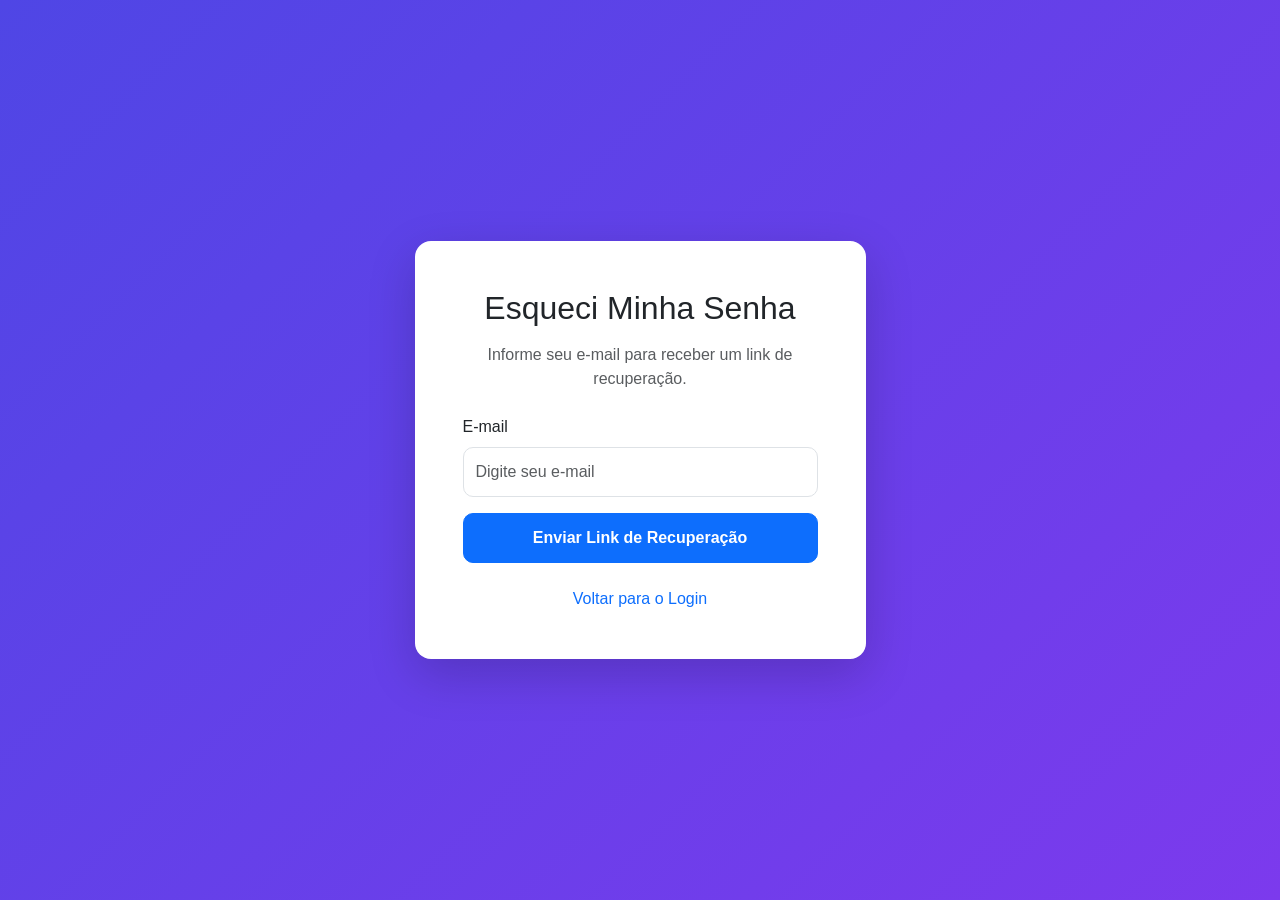
==== esqueci_senha/esqueci.html @ 65c71d2f "Merge branch 'main' into SIAD" ====
<!DOCTYPE html>
<html lang="pt-BR">
<head>
    <meta charset="UTF-8">
    <meta name="viewport" content="width=device-width, initial-scale=1.0">
    <title>Esqueci Minha Senha</title>

    <!-- Bootstrap -->
    <link href="https://cdn.jsdelivr.net/npm/bootstrap@5.3.7/dist/css/bootstrap.min.css" rel="stylesheet">

    <!-- CSS Personalizado -->
    <link rel="stylesheet" href="./esqueci.css">
</head>
<body>

<div class="container">
    <div class="row justify-content-center align-items-center vh-100">
        <div class="col-md-5">
            <div class="card shadow-lg border-0 rounded-4">
                <div class="card-body p-5">

                    <h2 class="text-center mb-3">
                        Esqueci Minha Senha
                    </h2>

                    <p class="text-center text-muted mb-4">
                        Informe seu e-mail para receber um link de recuperação.
                    </p>

                    <form id="forgotForm">

                        <div class="mb-3">
                            <label for="email" class="form-label">
                                E-mail
                            </label>
                            <input
                                type="email"
                                class="form-control"
                                id="email"
                                placeholder="Digite seu e-mail"
                                required
                            >
                        </div>

                        <button type="submit" class="btn btn-primary w-100">
                            Enviar Link de Recuperação
                        </button>

                        <div id="message" class="mt-3 text-center"></div>

                    </form>

                    <div class="text-center mt-4">
                        <a href="../login/login.html" class="text-decoration-none">
                            Voltar para o Login
                        </a>
                    </div>

                </div>
            </div>
        </div>
    </div>
</div>

<script src="./esqueci.js"></script>
<script src="https://cdn.jsdelivr.net/npm/bootstrap@5.3.7/dist/js/bootstrap.bundle.min.js"></script>

</body>
</html>
---- esqueci_senha/esqueci.css ----
body {
    background: linear-gradient(135deg, #4f46e5, #7c3aed);
    font-family: 'Segoe UI', sans-serif;
}

.card {
    backdrop-filter: blur(10px);
}

.form-control {
    border-radius: 10px;
    padding: 12px;
}

.btn-primary {
    border-radius: 10px;
    padding: 12px;
    font-weight: 600;
}

.success {
    color: #198754;
    font-weight: 500;
}

.error {
    color: #dc3545;
    font-weight: 500;
}
=======
body {
    background: linear-gradient(135deg, #4f46e5, #7c3aed);
    font-family: 'Segoe UI', sans-serif;
}

.card {
    backdrop-filter: blur(10px);
}

.form-control {
    border-radius: 10px;
    padding: 12px;
}

.btn-primary {
    border-radius: 10px;
    padding: 12px;
    font-weight: 600;
}

.success {
    color: #198754;
    font-weight: 500;
}

.error {
    color: #dc3545;
    font-weight: 500;
}
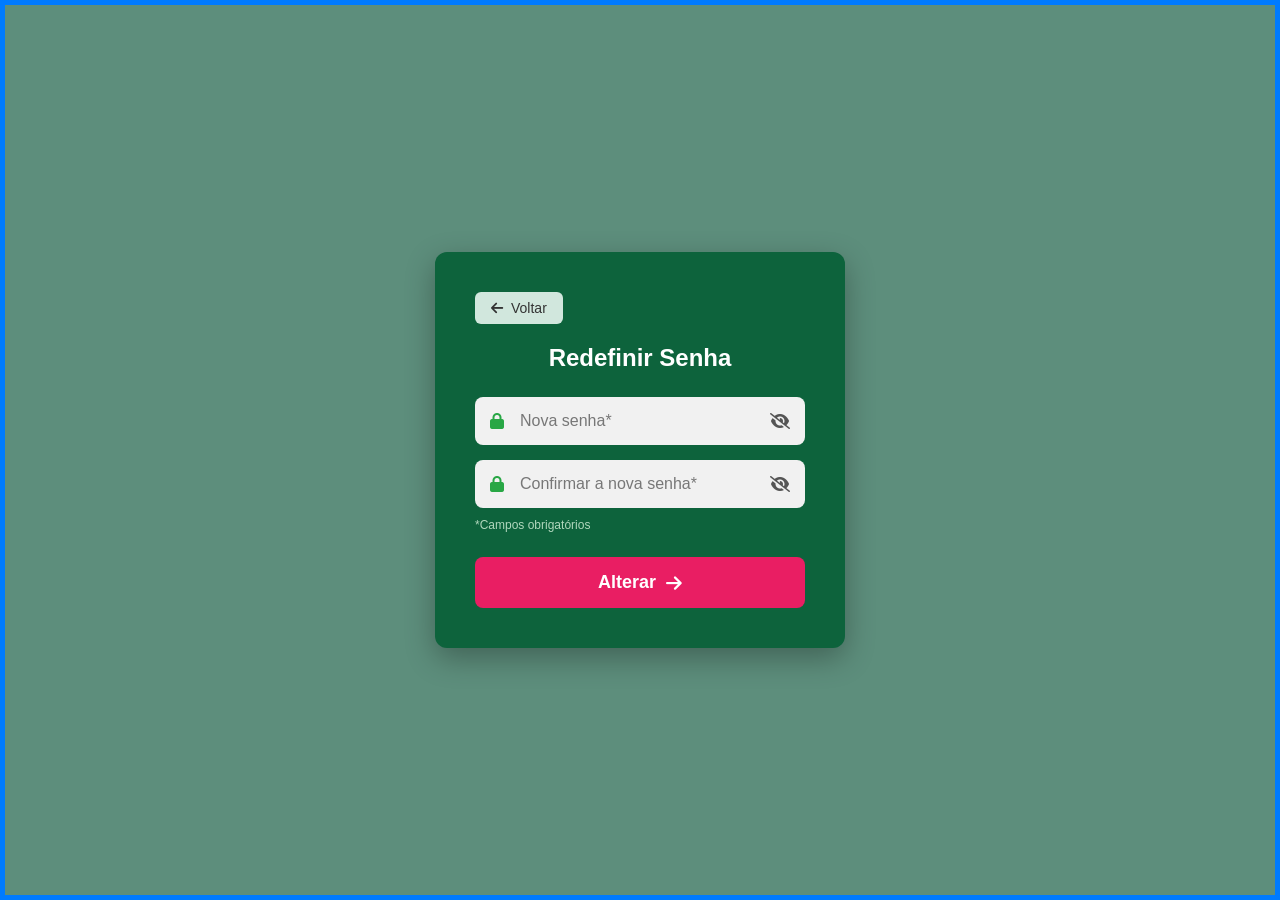
==== commit a2dade22: "Esqueci senha" ====
--- a/esqueci_senha/esqueci.html
+++ b/esqueci_senha/esqueci.html
@@ -1,70 +1,51 @@
-
 <!DOCTYPE html>
 <html lang="pt-BR">
 <head>
     <meta charset="UTF-8">
     <meta name="viewport" content="width=device-width, initial-scale=1.0">
-    <title>Esqueci Minha Senha</title>
-
-    <!-- Bootstrap -->
-    <link href="https://cdn.jsdelivr.net/npm/bootstrap@5.3.7/dist/css/bootstrap.min.css" rel="stylesheet">
-
-    <!-- CSS Personalizado -->
-    <link rel="stylesheet" href="./esqueci.css">
+    <title>Redefinir Senha</title>
+    <link rel="stylesheet" href="https://cdnjs.cloudflare.com/ajax/libs/font-awesome/6.0.0/css/all.min.css">
+    <link rel="stylesheet" href="../esqueci_senha/esqueci.css">
 </head>
 <body>
 
-<div class="container">
-    <div class="row justify-content-center align-items-center vh-100">
-        <div class="col-md-5">
-            <div class="card shadow-lg border-0 rounded-4">
-                <div class="card-body p-5">
+    <div class="main-container">
+        <div class="password-card">
+            
+            <div class="card-header">
+                <button class="back-button">
+                    <i class="fas fa-arrow-left"></i>
+                    Voltar
+                </button>
+                <h1>Redefinir Senha</h1>
+            </div>
 
-                    <h2 class="text-center mb-3">
-                        Esqueci Minha Senha
-                    </h2>
+            <form id="resetPasswordForm">
+                
+                <div class="input-group">
+                    <i class="fas fa-lock input-icon"></i>
+                    <input type="password" id="newPassword" placeholder="Nova senha*" required>
+                    <i class="fas fa-eye-slash toggle-password" onclick="togglePasswordVisibility('newPassword', this)"></i>
+                </div>
 
-                    <p class="text-center text-muted mb-4">
-                        Informe seu e-mail para receber um link de recuperação.
-                    </p>
+                <div class="input-group">
+                    <i class="fas fa-lock input-icon"></i>
+                    <input type="password" id="confirmPassword" placeholder="Confirmar a nova senha*" required>
+                    <i class="fas fa-eye-slash toggle-password" onclick="togglePasswordVisibility('confirmPassword', this)"></i>
+                </div>
 
-                    <form id="forgotForm">
+                <p class="required-note">*Campos obrigatórios</p>
 
-                        <div class="mb-3">
-                            <label for="email" class="form-label">
-                                E-mail
-                            </label>
-                            <input
-                                type="email"
-                                class="form-control"
-                                id="email"
-                                placeholder="Digite seu e-mail"
-                                required
-                            >
-                        </div>
+                <button type="submit" class="submit-button">
+                    Alterar
+                    <i class="fas fa-arrow-right"></i>
+                </button>
 
-                        <button type="submit" class="btn btn-primary w-100">
-                            Enviar Link de Recuperação
-                        </button>
+            </form>
 
-                        <div id="message" class="mt-3 text-center"></div>
-
-                    </form>
-
-                    <div class="text-center mt-4">
-                        <a href="../login/login.html" class="text-decoration-none">
-                            Voltar para o Login
-                        </a>
-                    </div>
-
-                </div>
-            </div>
         </div>
     </div>
-</div>
 
-<script src="./esqueci.js"></script>
-<script src="https://cdn.jsdelivr.net/npm/bootstrap@5.3.7/dist/js/bootstrap.bundle.min.js"></script>
-
+    <script src="../esqueci_senha/esqueci.js"></script>
 </body>
-</html>
+</html>
--- a/esqueci_senha/esqueci.css
+++ b/esqueci_senha/esqueci.css
@@ -1,61 +1,123 @@
+* {
+    margin: 0;
+    padding: 0;
+    box-sizing: border-box;
+    font-family: Arial, sans-serif; /* Uma fonte sans-serif limpa */
+}
 
 body {
-    background: linear-gradient(135deg, #4f46e5, #7c3aed);
-    font-family: 'Segoe UI', sans-serif;
+    background-color: #5d8e7c; /* O fundo verde-oliva da imagem */
+    height: 100vh;
+    display: flex;
+    justify-content: center;
+    align-items: center;
+    border: 5px solid #007bff; /* A borda azul externa visível na imagem */
 }
 
-.card {
-    backdrop-filter: blur(10px);
+/* --- Container Principal --- */
+.main-container {
+    width: 100%;
+    max-width: 450px; /* Largura máxima do card */
+    padding: 20px;
 }
 
-.form-control {
-    border-radius: 10px;
-    padding: 12px;
+/* --- O Card de Senha --- */
+.password-card {
+    background-color: #0d633c; /* Verde mais escuro do card */
+    border-radius: 12px;
+    padding: 40px;
+    box-shadow: 0 10px 30px rgba(0, 0, 0, 0.3); /* Sombra suave para profundidade */
 }
 
-.btn-primary {
-    border-radius: 10px;
-    padding: 12px;
-    font-weight: 600;
+/* --- Cabeçalho do Card --- */
+.card-header {
+    display: flex;
+    flex-direction: column;
+    align-items: flex-start;
+    margin-bottom: 25px;
 }
 
-.success {
-    color: #198754;
-    font-weight: 500;
+.back-button {
+    background-color: #d1e7dd; /* Cor de fundo do botão "Voltar" */
+    border: none;
+    padding: 8px 16px;
+    border-radius: 6px;
+    color: #333;
+    font-size: 14px;
+    cursor: pointer;
+    display: flex;
+    align-items: center;
+    gap: 8px; /* Espaço entre o ícone e o texto */
+    margin-bottom: 20px;
 }
 
-.error {
-    color: #dc3545;
-    font-weight: 500;
-}
-=======
-body {
-    background: linear-gradient(135deg, #4f46e5, #7c3aed);
-    font-family: 'Segoe UI', sans-serif;
+h1 {
+    color: white;
+    font-size: 24px;
+    font-weight: bold;
+    width: 100%;
+    text-align: center;
 }
 
-.card {
-    backdrop-filter: blur(10px);
+/* --- Grupos de Entrada de Texto --- */
+.input-group {
+    position: relative;
+    margin-bottom: 15px;
 }
 
-.form-control {
-    border-radius: 10px;
-    padding: 12px;
+.input-icon {
+    position: absolute;
+    left: 15px;
+    top: 50%;
+    transform: translateY(-50%);
+    color: #28a745; /* Cor verde para o ícone de cadeado */
 }
 
-.btn-primary {
-    border-radius: 10px;
-    padding: 12px;
-    font-weight: 600;
+input[type="password"], 
+input[type="text"] {
+    width: 100%;
+    padding: 15px 15px 15px 45px; /* Mais preenchimento à esquerda para o ícone */
+    border-radius: 8px;
+    border: none;
+    background-color: #f1f1f1; /* Cor de fundo cinza clara dos inputs */
+    font-size: 16px;
 }
 
-.success {
-    color: #198754;
-    font-weight: 500;
+input::placeholder {
+    color: #777;
 }
 
-.error {
-    color: #dc3545;
-    font-weight: 500;
+/* Ícone de alternância de visibilidade da senha (olho) */
+.toggle-password {
+    position: absolute;
+    right: 15px;
+    top: 50%;
+    transform: translateY(-50%);
+    color: #555;
+    cursor: pointer;
 }
 
+/* --- Nota de Campos Obrigatórios --- */
+.required-note {
+    color: #b1d7bd;
+    font-size: 12px;
+    margin-bottom: 25px;
+    margin-top: -5px;
+}
+
+/* --- Botão de Envio --- */
+.submit-button {
+    width: 100%;
+    padding: 15px;
+    background-color: #e91e63; /* O rosa vibrante do botão "Alterar" */
+    border: none;
+    border-radius: 8px;
+    color: white;
+    font-size: 18px;
+    font-weight: bold;
+    cursor: pointer;
+    display: flex;
+    justify-content: center;
+    align-items: center;
+    gap: 10px; /* Espaço entre o texto e o ícone */
+}
